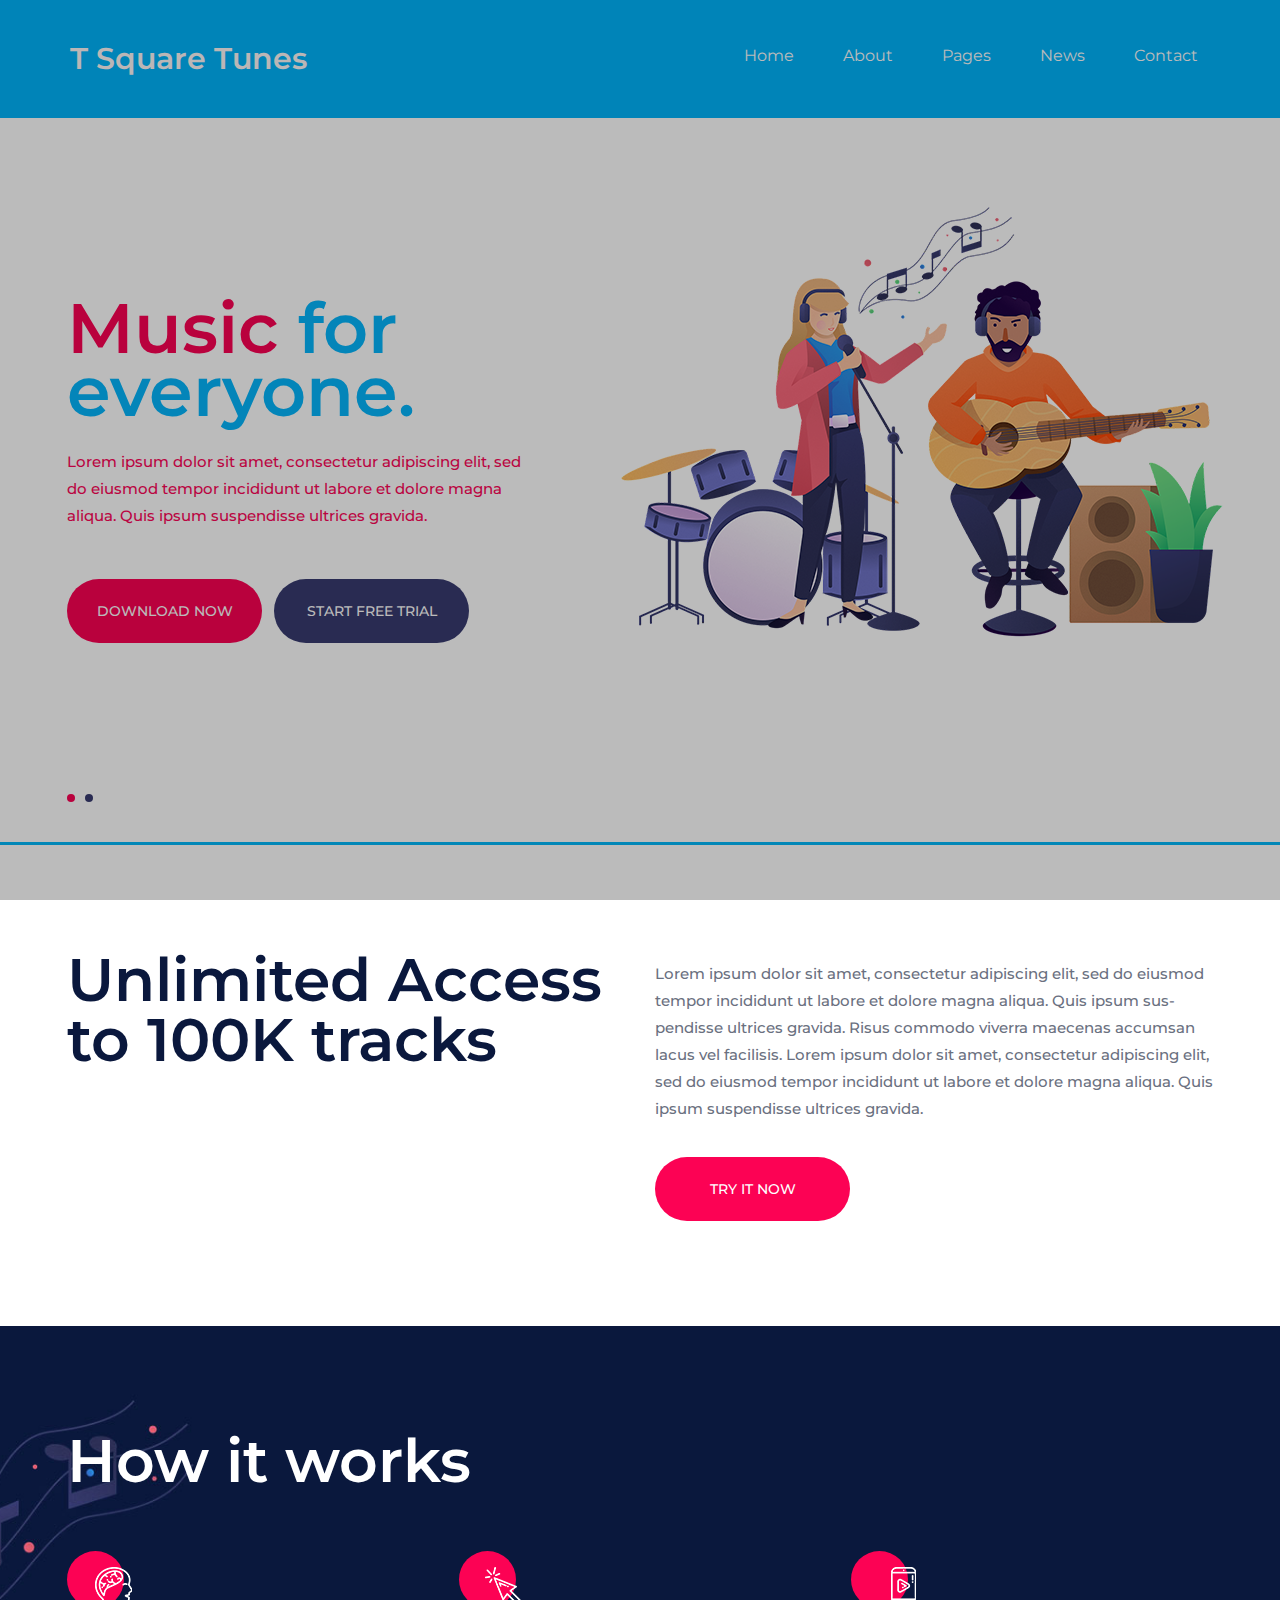
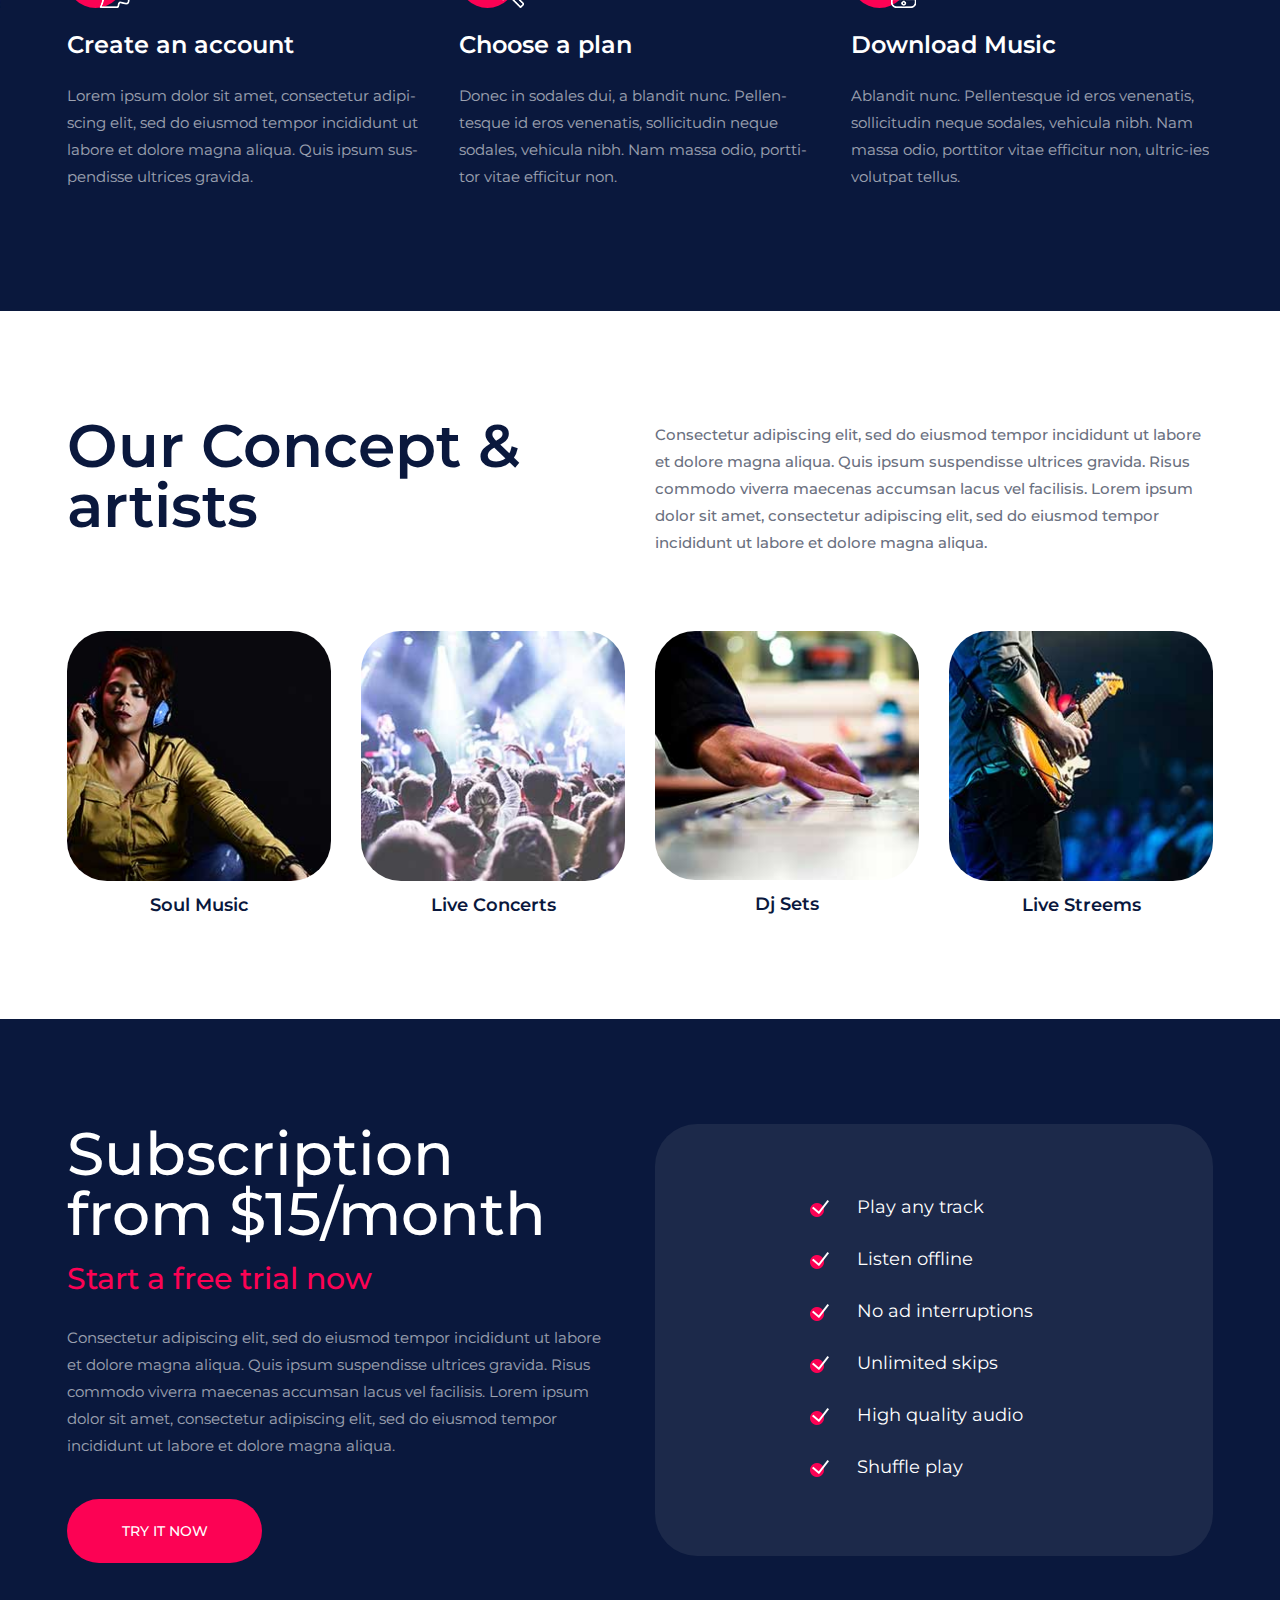
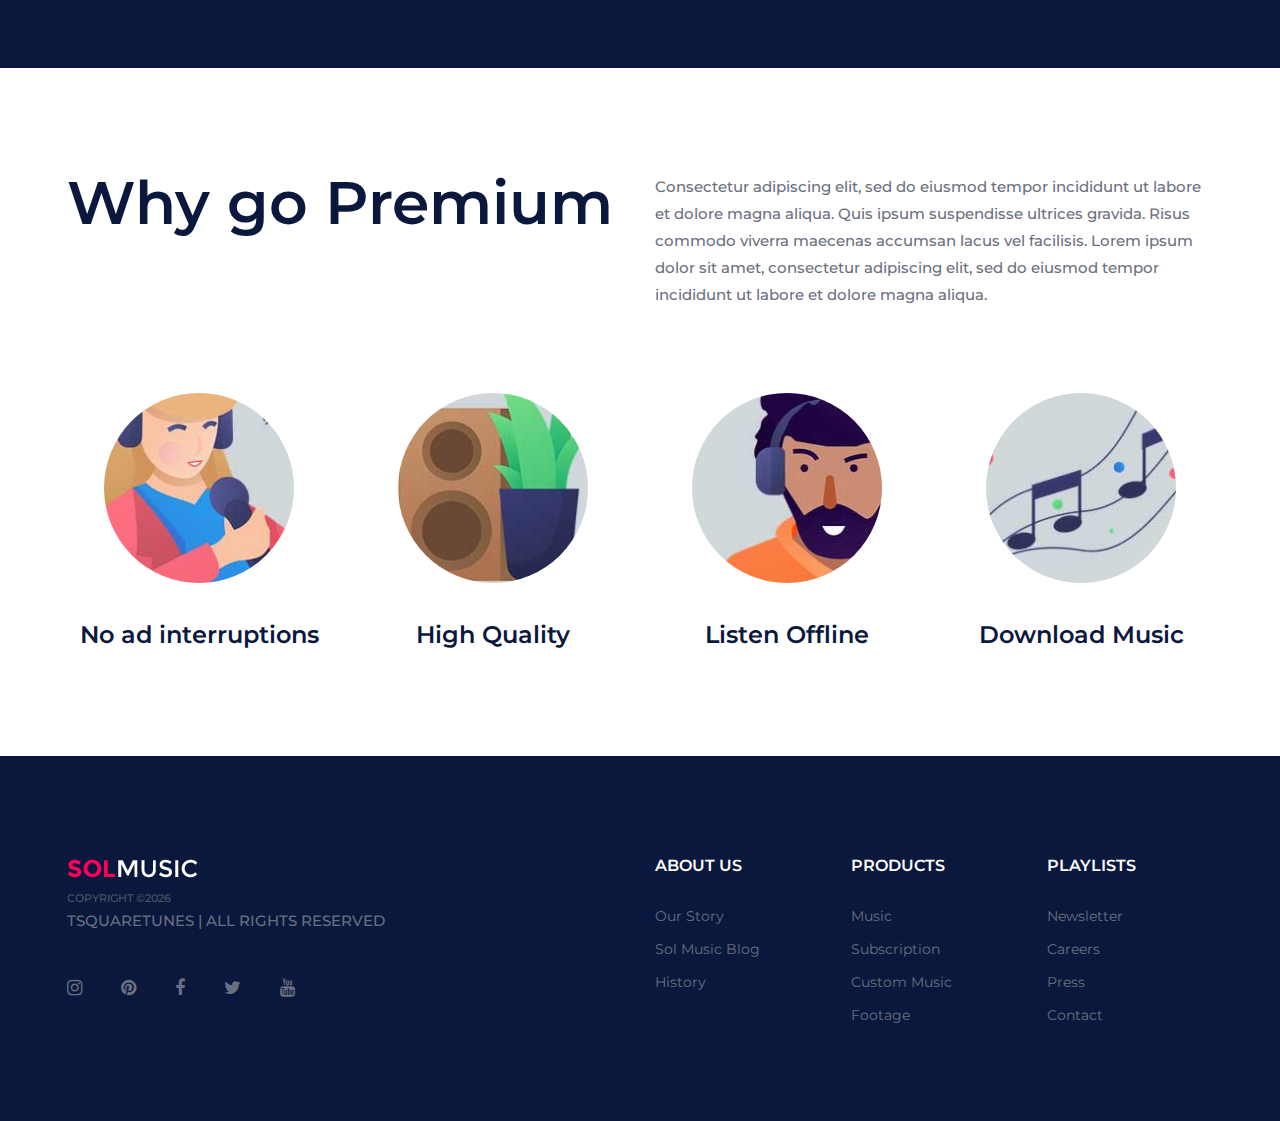
==== index.html @ 7dac916d "first commit" ====
<!DOCTYPE html>
<html lang="zxx">
<head>
	<title>T Square Tunes</title>
	<meta charset="UTF-8">
	<meta name="description" content="SolMusic HTML Template">
	<meta name="keywords" content="music, html">
	<meta name="viewport" content="width=device-width, initial-scale=1.0">
	
	<!-- Favicon -->
	<link href="img/favicon.ico" rel="shortcut icon"/>

	<!-- Google font -->
	<link href="https://fonts.googleapis.com/css?family=Montserrat:300,300i,400,400i,500,500i,600,600i,700,700i&display=swap" rel="stylesheet">
 
	<!-- Stylesheets -->
	<link rel="stylesheet" href="css/bootstrap.min.css"/>
	<link rel="stylesheet" href="css/font-awesome.min.css"/>
	<link rel="stylesheet" href="css/owl.carousel.min.css"/>
	<link rel="stylesheet" href="css/slicknav.min.css"/>

	<!-- Main Stylesheets -->
	<link rel="stylesheet" href="css/style.css"/>


	<!--[if lt IE 9]>
		<script src="https://oss.maxcdn.com/html5shiv/3.7.2/html5shiv.min.js"></script>
		<script src="https://oss.maxcdn.com/respond/1.4.2/respond.min.js"></script>
	<![endif]-->

</head>
<body>
	<!-- Page Preloder -->
	<div id="preloder">
		<div class="loader"></div>
	</div>

	<!-- Header section -->
	<header class="header-section clearfix">
		<a href="index.html" class="site-logo">
			<h3 style="color: rgb(255, 249, 249);">T Square Tunes</h3>
		</a>
		
		<ul class="main-menu">
			<li><a href="index.html">Home</a></li>
			<li><a href="#">About</a></li>
			<li><a href="#">Pages</a>
				<ul class="sub-menu">
					<li><a href="category.html">Category</a></li>
					<li><a href="playlist.html">Playlist</a></li>
					<li><a href="artist.html">Artist</a></li>
					<li><a href="blog.html">Blog</a></li>
					<li><a href="contact.html">Contact</a></li>
				</ul>
			</li>
			<li><a href="blog.html">News</a></li>
			<li><a href="contact.html">Contact</a></li>
		</ul>
	</header>
	<!-- Header section end -->

	<!-- Hero section -->
	<section class="hero-section" style="border-bottom: solid rgb(2, 184, 250);">
		<div class="hero-slider owl-carousel">
			<div class="hs-item">
				<div class="container">
					<div class="row">
						<div class="col-lg-6">
							<div class="hs-text">
								<h2><span>Music</span> for everyone.</h2>
								<p>Lorem ipsum dolor sit amet, consectetur adipiscing elit, sed do eiusmod tempor incididunt ut labore et dolore magna aliqua. Quis ipsum suspendisse ultrices gravida. </p>
								<a href="#" class="site-btn">Download Now</a>
								<a href="#" class="site-btn sb-c2">Start free trial</a>
							</div>
						</div>
						<div class="col-lg-6">
							<div class="hr-img">
								<img src="img/hero-bg.png" alt="">
							</div>
						</div>
					</div>
				</div>
			</div>
			<div class="hs-item">
				<div class="container">
					<div class="row">
						<div class="col-lg-6">
							<div class="hs-text">
								<h2><span>Listen </span> to new music.</h2>
								<p>Lorem ipsum dolor sit amet, consectetur adipiscing elit, sed do eiusmod tempor incididunt ut labore et dolore magna aliqua. Quis ipsum suspendisse ultrices gravida. </p>
								<a href="#" class="site-btn">Download Now</a>
								<a href="#" class="site-btn sb-c2">Start free trial</a>
							</div>
						</div>
						<div class="col-lg-6">
							<div class="hr-img">
								<img src="img/hero-bg.png" alt="">
							</div>
						</div>
					</div>
				</div>
			</div>
		</div>
	</section>
	<!-- Hero section end -->

	<!-- Intro section -->
	<section class="intro-section spad">
		<div class="container">
			<div class="row">
				<div class="col-lg-6">
					<div class="section-title">
						<h2>Unlimited Access to 100K tracks</h2>
					</div>
				</div>
				<div class="col-lg-6">
					<p>Lorem ipsum dolor sit amet, consectetur adipiscing elit, sed do eiusmod tempor incididunt ut labore et dolore magna aliqua. Quis ipsum sus-pendisse ultrices gravida. Risus commodo viverra maecenas accumsan lacus vel facilisis. Lorem ipsum dolor sit amet, consectetur adipiscing elit, sed do eiusmod tempor incididunt ut labore et dolore magna aliqua. Quis ipsum suspendisse ultrices gravida.</p>
					<a href="#" class="site-btn">Try it now</a>
				</div>
			</div>
		</div>
	</section>
	<!-- Intro section end -->

	<!-- How section -->
	<section class="how-section spad set-bg" data-setbg="img/how-to-bg.jpg">
		<div class="container text-white">
			<div class="section-title">
				<h2>How it works</h2>
			</div>
			<div class="row">
				<div class="col-md-4">
					<div class="how-item">
						<div class="hi-icon">
							<img src="img/icons/brain.png" alt="">
						</div>
						<h4>Create an account</h4>
						<p>Lorem ipsum dolor sit amet, consectetur adipi-scing elit, sed do eiusmod tempor incididunt ut labore et dolore magna aliqua. Quis ipsum sus-pendisse ultrices gravida. </p>
					</div>
				</div>
				<div class="col-md-4">
					<div class="how-item">
						<div class="hi-icon">
							<img src="img/icons/pointer.png" alt="">
						</div>
						<h4>Choose a plan</h4>
						<p>Donec in sodales dui, a blandit nunc. Pellen-tesque id eros venenatis, sollicitudin neque sodales, vehicula nibh. Nam massa odio, portti-tor vitae efficitur non. </p>
					</div>
				</div>
				<div class="col-md-4">
					<div class="how-item">
						<div class="hi-icon">
							<img src="img/icons/smartphone.png" alt="">
						</div>
						<h4>Download Music</h4>
						<p>Ablandit nunc. Pellentesque id eros venenatis, sollicitudin neque sodales, vehicula nibh. Nam massa odio, porttitor vitae efficitur non, ultric-ies volutpat tellus. </p>
					</div>
				</div>
			</div>
		</div>
	</section>
	<!-- How section end -->

	<!-- Concept section -->
	<section class="concept-section spad">
		<div class="container">
			<div class="row">
				<div class="col-lg-6">
					<div class="section-title">
						<h2>Our Concept & artists</h2>
					</div>
				</div>
				<div class="col-lg-6">
					<p>Consectetur adipiscing elit, sed do eiusmod tempor incididunt ut labore et dolore magna aliqua. Quis ipsum suspendisse ultrices gravida. Risus commodo viverra maecenas accumsan lacus vel facilisis. Lorem ipsum dolor sit amet, consectetur adipiscing elit, sed do eiusmod tempor incididunt ut labore et dolore magna aliqua.</p>
				</div>
			</div>
			<div class="row">
				<div class="col-lg-3 col-sm-6">
					<div class="concept-item">
						<img src="img/concept/1.jpg" alt="">
						<h5>Soul Music</h5>
					</div>
				</div>
				<div class="col-lg-3 col-sm-6">
					<div class="concept-item">
						<img src="img/concept/2.jpg" alt="">
						<h5>Live Concerts</h5>
					</div>
				</div>
				<div class="col-lg-3 col-sm-6">
					<div class="concept-item">
						<img src="img/concept/3.jpg" alt="">
						<h5>Dj Sets</h5>
					</div>
				</div>
				<div class="col-lg-3 col-sm-6">
					<div class="concept-item">
						<img src="img/concept/4.jpg" alt="">
						<h5>Live Streems</h5>
					</div>
				</div>
			</div>
		</div>
	</section>
	<!-- Concept section end -->

	<!-- Subscription section -->
	<section class="subscription-section spad">
		<div class="container">
			<div class="row">
				<div class="col-lg-6">
					<div class="sub-text">
						<h2>Subscription from $15/month</h2>
						<h3>Start a free trial now</h3>
						<p>Consectetur adipiscing elit, sed do eiusmod tempor incididunt ut labore et dolore magna aliqua. Quis ipsum suspendisse ultrices gravida. Risus commodo viverra maecenas accumsan lacus vel facilisis. Lorem ipsum dolor sit amet, consectetur adipiscing elit, sed do eiusmod tempor incididunt ut labore et dolore magna aliqua.</p>
						<a href="#" class="site-btn">Try it now</a>
					</div>
				</div>
				<div class="col-lg-6">
					<ul class="sub-list">
						<li><img src="img/icons/check-icon.png" alt="">Play any track</li>
						<li><img src="img/icons/check-icon.png" alt="">Listen offline</li>
						<li><img src="img/icons/check-icon.png" alt="">No ad interruptions</li>
						<li><img src="img/icons/check-icon.png" alt="">Unlimited skips</li>
						<li><img src="img/icons/check-icon.png" alt="">High quality audio</li>
						<li><img src="img/icons/check-icon.png" alt="">Shuffle play</li>
					</ul>
				</div>
			</div>
		</div>
	</section>
	<!-- Subscription section end -->

	<!-- Premium section end -->
	<section class="premium-section spad">
		<div class="container">
			<div class="row">
				<div class="col-lg-6">
					<div class="section-title">
						<h2>Why go Premium</h2>
					</div>
				</div>
				<div class="col-lg-6">
					<p>Consectetur adipiscing elit, sed do eiusmod tempor incididunt ut labore et dolore magna aliqua. Quis ipsum suspendisse ultrices gravida. Risus commodo viverra maecenas accumsan lacus vel facilisis. Lorem ipsum dolor sit amet, consectetur adipiscing elit, sed do eiusmod tempor incididunt ut labore et dolore magna aliqua.</p>
				</div>
			</div>
			<div class="row">
				<div class="col-lg-3 col-sm-6">
					<div class="premium-item">
						<img src="img/premium/1.jpg" alt="">
						<h4>No ad interruptions </h4>
						<p></p>
					</div>
				</div>
				<div class="col-lg-3 col-sm-6">
					<div class="premium-item">
						<img src="img/premium/2.jpg" alt="">
						<h4>High Quality</h4>
						<p></p>
					</div>
				</div>
				<div class="col-lg-3 col-sm-6">
					<div class="premium-item">
						<img src="img/premium/3.jpg" alt="">
						<h4>Listen Offline</h4>
						<p> </p>
					</div>
				</div>
				<div class="col-lg-3 col-sm-6">
					<div class="premium-item">
						<img src="img/premium/4.jpg" alt="">
						<h4>Download Music</h4>
						<p></p>
					</div>
				</div>
			</div>
		</div>
	</section>
	<!-- Premium section end -->

	<!-- Footer section -->
	<footer class="footer-section">
		<div class="container">
			<div class="row">
				<div class="col-xl-6 col-lg-7 order-lg-2">
					<div class="row">
						<div class="col-sm-4">
							<div class="footer-widget">
								<h2>About us</h2>
								<ul>
									<li><a href="">Our Story</a></li>
									<li><a href="">Sol Music Blog</a></li>
									<li><a href="">History</a></li>
								</ul>
							</div>
						</div>
						<div class="col-sm-4">
							<div class="footer-widget">
								<h2>Products</h2>
								<ul>
									<li><a href="">Music</a></li>
									<li><a href="">Subscription</a></li>
									<li><a href="">Custom Music</a></li>
									<li><a href="">Footage</a></li>
								</ul>
							</div>
						</div>
						<div class="col-sm-4">
							<div class="footer-widget">
								<h2>Playlists</h2>
								<ul>
									<li><a href="">Newsletter</a></li>
									<li><a href="">Careers</a></li>
									<li><a href="">Press</a></li>
									<li><a href="">Contact</a></li>
								</ul>
							</div>
						</div>
					</div>
				</div>
				<div class="col-xl-6 col-lg-5 order-lg-1">
					<img src="img/logo.png" alt="">
					<div class="copyright"><!-- Link back to Colorlib can't be removed. Template is licensed under CC BY 3.0. -->
Copyright &copy;<script>document.write(new Date().getFullYear());</script><p> tsquaretunes | All Rights Reserved</p> 
<!-- Link back to Colorlib can't be removed. Template is licensed under CC BY 3.0. --></div>
					<div class="social-links">
						<a href=""><i class="fa fa-instagram"></i></a>
						<a href=""><i class="fa fa-pinterest"></i></a>
						<a href=""><i class="fa fa-facebook"></i></a>
						<a href=""><i class="fa fa-twitter"></i></a>
						<a href="https://www.youtube.com/channel/UCPBBHRiHCjHaSVLDUCuwTCg/videos"><i class="fa fa-youtube"></i></a>
					</div>
				</div>
			</div>
		</div>
	</footer>
	<!-- Footer section end -->
	
	<!--====== Javascripts & Jquery ======-->
	<script src="js/jquery-3.2.1.min.js"></script>
	<script src="js/bootstrap.min.js"></script>
	<script src="js/jquery.slicknav.min.js"></script>
	<script src="js/owl.carousel.min.js"></script>
	<script src="js/mixitup.min.js"></script>
	<script src="js/main.js"></script>

	</body>
</html>
---- css/style.css ----
/*=================================
-----------------------------------
  SolMusic HTML Template
  Version: 1.0
 ---------------------------------
 =================================*/



/*----------------------------------------*/
/* Template default CSS
/*----------------------------------------*/

html,
body {
	height: 100%;
	font-family: "Montserrat", sans-serif;
	-webkit-font-smoothing: antialiased;
	font-smoothing: antialiased;
}

h1,
h2,
h3,
h4,
h5,
h6 {
	margin: 0;
	color: #0a183d;
	font-weight: 600;
	line-height: 1;
}

h1 {
	font-size: 70px;
}

h2 {
	font-size: 36px;
}

h3 {
	font-size: 30px;
}

h4 {
	font-size: 24px;
}

h5 {
	font-size: 18px;
}

h6 {
	font-size: 16px;
}

p {
	font-size: 15px;
	color: #6a7080;
	line-height: 1.8;
	font-weight: 500;
}

img {
	max-width: 100%;
}

input:focus,
select:focus,
button:focus,
textarea:focus {
	outline: none;
}

a:hover,
a:focus {
	text-decoration: none;
	outline: none;
}

ul,
ol {
	padding: 0;
	margin: 0;
}

/*---------------------
Helper CSS
 -----------------------*/

.section-title {
	margin-bottom: 60px;
}

.section-title h2 {
	font-size: 60px;
}

.set-bg {
	background-repeat: no-repeat;
	background-size: cover;
	background-position: top center;
}

.spad {
	padding-top: 105px;
	padding-bottom: 105px;
}

.text-white h1,
.text-white h2,
.text-white h3,
.text-white h4,
.text-white h5,
.text-white h6,
.text-white p,
.text-white span,
.text-white li,
.text-white a {
	color: #fff;
}

/*---------------------
Commom elements
 -----------------------*/

/* buttons */

.site-btn {
	display: inline-block;
	border: none;
	font-size: 14px;
	font-weight: 500;
	min-width: 195px;
	padding: 23px 20px;
	border-radius: 50px;
	text-transform: uppercase;
	background: #fc0254;
	color: #fff;
	line-height: normal;
	cursor: pointer;
	text-align: center;
}

.site-btn:hover {
	color: #fff;
}

.site-btn.sb-c2 {
	background: #383b70;
}

/* Preloder */

#preloder {
	position: fixed;
	width: 100%;
	height: 100%;
	top: 0;
	left: 0;
	z-index: 999999;
	background: #000;
}

.loader {
	width: 40px;
	height: 40px;
	position: absolute;
	top: 50%;
	left: 50%;
	margin-top: -13px;
	margin-left: -13px;
	border-radius: 60px;
	animation: loader 0.8s linear infinite;
	-webkit-animation: loader 0.8s linear infinite;
}

@keyframes loader {
	0% {
		-webkit-transform: rotate(0deg);
		transform: rotate(0deg);
		border: 4px solid #f44336;
		border-left-color: transparent;
	}
	50% {
		-webkit-transform: rotate(180deg);
		transform: rotate(180deg);
		border: 4px solid #673ab7;
		border-left-color: transparent;
	}
	100% {
		-webkit-transform: rotate(360deg);
		transform: rotate(360deg);
		border: 4px solid #f44336;
		border-left-color: transparent;
	}
}

@-webkit-keyframes loader {
	0% {
		-webkit-transform: rotate(0deg);
		border: 4px solid #f44336;
		border-left-color: transparent;
	}
	50% {
		-webkit-transform: rotate(180deg);
		border: 4px solid #673ab7;
		border-left-color: transparent;
	}
	100% {
		-webkit-transform: rotate(360deg);
		border: 4px solid #f44336;
		border-left-color: transparent;
	}
}

/*------------------
Header section
 ---------------------*/

.header-section {
	padding-left: 55px;
	padding-right: 72px;
	background: #01b4fb;
}

.site-logo {
	display: inline-block;
	padding: 0;
	padding: 44px 15px;
}

.header-right {
	float: right;
	padding: 44px 0;
	margin-left: 130px;
}

.header-right .hr-btn {
	display: inline-block;
	color: #979aa5;
}

.header-right .user-panel {
	display: inline-block;
}

.header-right .user-panel a {
	font-size: 16px;
	color: #ffffff;
	margin: 0 10px;
}

.header-right .user-panel .register {
	color: #fc0254;
	margin-right: 0;
}

.header-right span {
	color: #fff;
	display: inline-block;
	padding-left: 9px;
}

.main-menu {
	list-style: none;
	float: right;
}

.main-menu li {
	display: inline-block;
	position: relative;
}

.main-menu li a {
	display: block;
	font-size: 16px;
	color: #ffffff;
	padding: 44px 10px;
	margin-left: 60px;
}

.main-menu li a:hover {
	color: #fc0254;
}

.main-menu li:first-child a {
	margin-left: 0;
}

.main-menu li:hover .sub-menu {
	visibility: visible;
	opacity: 1;
	margin-top: 0;
}

.main-menu .sub-menu {
	position: absolute;
	list-style: none;
	width: 220px;
	left: 60px;
	top: 100%;
	padding: 20px 0;
	visibility: hidden;
	opacity: 0;
	margin-top: 50px;
	background: #fff;
	z-index: 99;
	-webkit-transition: all 0.4s;
	transition: all 0.4s;
	-webkit-box-shadow: 2px 7px 20px rgba(0, 0, 0, 0.05);
	box-shadow: 2px 7px 20px rgba(0, 0, 0, 0.05);
}

.main-menu .sub-menu li {
	display: block;
}

.main-menu .sub-menu li a {
	display: block;
	color: #000;
	margin-left: 0;
	padding: 5px 20px;
}

.main-menu .sub-menu li a:hover {
	color: #fc0254;
}

.slicknav_menu {
	display: none;
}

/*------------------
Hero section
 ---------------------*/

.hero-section {
	overflow: hidden;
}

.hs-item {
	height: 724px;
	padding-bottom: 90px;
	display: -webkit-box;
	display: -ms-flexbox;
	display: flex;
	-webkit-box-align: center;
	-ms-flex-align: center;
	align-items: center;
	background: #ffffff;
}

.hs-item h2 {
	color: rgb(5, 182, 252);
	font-size: 70px;
	margin-bottom: 25px;
	line-height: 0.9;
	position: relative;
	top: 50px;
	opacity: 0;
}

.hs-item h2 span {
	color: #fc0254;
}

.hs-item p {
	color: #fe0659;
	opacity: 0.6;
	margin-bottom: 50px;
	position: relative;
	top: 50px;
	opacity: 0;
}

.hs-item .site-btn {
	position: relative;
	top: 50px;
	margin-bottom: 20px;
	opacity: 0;
}

.hs-item .sb-c2 {
	margin-left: 8px;
}

.hs-item .hs-text {
	padding-top: 90px;
	max-width: 475px;
}

.hr-img img {
	min-width: 602px;
	position: relative;
	left: -34px;
	top: 50px;
	opacity: 0;
}

.owl-item.active .hs-item img,
.owl-item.active .hs-item h2,
.owl-item.active .hs-item p,
.owl-item.active .hs-item .site-btn,
.owl-item.active .hs-item .site-btn.sb-c2 {
	top: 0;
	opacity: 1;
}

.owl-item.active .hs-item img {
	-webkit-transition: all 0.5s ease 0.2s;
	transition: all 0.5s ease 0.2s;
}

.owl-item.active .hs-item h2 {
	-webkit-transition: all 0.5s ease 0.4s;
	transition: all 0.5s ease 0.4s;
}

.owl-item.active .hs-item p {
	-webkit-transition: all 0.5s ease 0.6s;
	transition: all 0.5s ease 0.6s;
}

.owl-item.active .hs-item .site-btn {
	-webkit-transition: all 0.5s ease 0.8s;
	transition: all 0.5s ease 0.8s;
}

.owl-item.active .hs-item .site-btn.sb-c2 {
	-webkit-transition: all 0.5s ease 1s;
	transition: all 0.5s ease 1s;
}

.hero-slider .owl-dots {
	position: absolute;
	bottom: 33px;
	left: calc(50% - 588px);
	max-width: 1176px;
	width: 100%;
	padding-left: 15px;
}

.hero-slider .owl-dots .owl-dot {
	width: 8px;
	height: 8px;
	border-radius: 50%;
	background: #383b70;
	margin-right: 10px;
}

.hero-slider .owl-dots .owl-dot.active {
	background: #fc0254;
}

/* ----------------
Intro section
 -------------------*/

.intro-section p {
	margin-bottom: 35px;
	padding-top: 10px;
}

/* ----------------
How section
 -------------------*/

.how-section {
	background-color: #0a183d;
}

.how-item .hi-icon {
	position: relative;
	width: 57px;
	height: 57px;
	border-radius: 50%;
	background: #fc0254;
	margin-bottom: 25px;
}

.how-item .hi-icon img {
	position: absolute;
	right: -8px;
	bottom: 0;
}

.how-item h4 {
	margin-bottom: 25px;
}

.how-item p {
	font-weight: 400;
	opacity: 0.6;
}

/* ----------------
Concept section
 -------------------*/

.concept-section p {
	padding-top: 5px;
}

.concept-item {
	text-align: center;
	padding-top: 35px;
}

.concept-item img {
	border-radius: 40px;
	margin-bottom: 15px;
}

/* --------------------
Subscription section
 -----------------------*/

.subscription-section {
	background: #0a183d;
}

.sub-text {
	padding-right: 15px;
}

.sub-text h2 {
	color: #fff;
	font-size: 60px;
	margin-bottom: 20px;
	font-weight: 500;
}

.sub-text h3 {
	color: #fc0254;
	margin-bottom: 30px;
	font-weight: 500;
}

.sub-text p {
	color: #fff;
	font-weight: 400;
	opacity: 0.6;
	margin-bottom: 40px;
}

.sub-list {
	list-style: none;
	background: #1c294a;
	padding: 70px 15px 50px 155px;
	border-radius: 42px;
}

.sub-list li {
	color: #ffffff;
	font-size: 18px;
	margin-bottom: 25px;
}

.sub-list li img {
	padding-right: 28px;
}

/* ----------------
Premium section 
 -------------------*/

.premium-section p {
	margin-bottom: 50px;
}

.premium-item {
	text-align: center;
	padding-top: 35px;
}

.premium-item img {
	width: 190px;
	height: 190px;
	border-radius: 50%;
	margin-bottom: 40px;
}

.premium-item h4 {
	margin-bottom: 4px;
}

.premium-item p {
	margin-bottom: 0;
}

/* ----------------
Responsive
 -------------------*/

.footer-section {
	background: #0a183d;
	padding: 100px 0 85px;
}

.footer-widget {
	padding-top: 2px;
}

.footer-widget h2 {
	font-size: 16px;
	color: #fff;
	text-transform: uppercase;
	margin-bottom: 30px;
}

.footer-widget ul {
	list-style: none;
}

.footer-widget ul li a {
	display: inline-block;
	color: #6a7080;
	font-size: 14px;
	margin-bottom: 10px;
}

.copyright {
	font-size: 11px;
	text-transform: uppercase;
	font-weight: 500;
	color: #505565;
	padding: 10px 0 25px;
}

.social-links a {
	display: inline-block;
	color: #6a7080;
	font-size: 18px;
	margin-right: 35px;
}

/* ----------------
Other pages
 -------------------*/

/* ----------------
Playlist page
 -------------------*/

.playlist-section {
	padding: 105px 42px;
}

.playlist-section .section-title {
	float: left;
}

.playlist-filter {
	text-align: right;
	padding-top: 20px;
	margin-bottom: 100px;
}

.playlist-filter li {
	display: inline-block;
	font-size: 15px;
	font-weight: 500;
	color: #6a7080;
	padding: 10px 6px 16px;
	margin-right: 55px;
	margin-bottom: 10px;
	border-bottom: 2px solid transparent;
	cursor: pointer;
}

.playlist-filter li.mixitup-control-active {
	border-bottom: 2px solid #fc0254;
}

.playlist-item {
	text-align: center;
	padding: 0 11px;
	margin-bottom: 30px;
}

.playlist-item img {
	min-width: 100%;
	border-radius: 40px;
	margin-bottom: 30px;
}

.search-form {
	position: relative;
	width: 100%;
	margin-bottom: 25px;
}

.search-form input {
	width: 100%;
	height: 60px;
	padding-left: 41px;
	padding-right: 175px;
	border: none;
	border-radius: 80px;
	font-size: 15px;
	background: #d0d7db;
}

.search-form button {
	position: absolute;
	height: 60px;
	min-width: 167px;
	right: 0;
	top: 0;
	border: none;
	border-radius: 80px;
	color: #fff;
	font-size: 15px;
	background: #fc0254;
}

/* ----------------
Blog page
 -------------------*/

.blog-item {
	margin-bottom: 90px;
}

.blog-item img {
	margin-bottom: 36px;
}

.blog-item .blog-date {
	font-size: 12px;
	font-weight: 600;
	color: #fc0254;
	margin-bottom: 24px;
}

.blog-item h3 {
	margin-bottom: 5px;
}

.blog-item .blog-meta {
	font-size: 12px;
	color: #e9e9e9;
	font-weight: 500;
	margin-bottom: 20px;
}

.blog-item .blog-meta a {
	color: #c3c4c9;
}

.blog-item p {
	font-size: 14px;
	margin-bottom: 0;
	line-height: 1.8;
}

.site-pagination a {
	color: #6a7080;
	font-size: 14px;
	display: inline-block;
	margin-right: 5px;
	font-weight: 500;
}

.site-pagination a:hover,
.site-pagination a.active {
	color: #3c455f;
}

/* ----------------
Contact page
 -------------------*/

.map {
	height: 100%;
	background: #ddd;
}

.map iframe {
	position: absolute;
	width: 100%;
	height: 100%;
	left: 0;
	top: 0;
}

.contact-warp {
	padding: 100px 53px 104px 78px;
}

.contact-warp p {
	padding-top: 40px;
	margin-bottom: 50px;
}

.contact-warp ul {
	margin-bottom: 90px;
	list-style: none;
}

.contact-warp ul li {
	font-size: 14px;
	color: #0a183d;
	font-size: 14px;
	margin-bottom: 15px;
	font-weight: 500;
}

.contact-from input,
.contact-from textarea {
	width: 100%;
	height: 57px;
	padding: 0 38px;
	border: none;
	border-radius: 20px;
	font-size: 14px;
	font-weight: 500;
	margin-bottom: 14px;
	color: #6a7080;
	background: #f5f6fa;
}

.contact-from textarea {
	resize: none;
	padding: 24px 38px 10px;
	height: 177px;
	margin-bottom: 57px;
}

/* ----------------
Category page
 -------------------*/

.category-section {
	padding: 105px 36px;
}

.category-section .section-title {
	float: left;
}

.category-links {
	text-align: right;
	padding-top: 20px;
	margin-bottom: 80px;
}

.category-links a {
	display: inline-block;
	font-size: 15px;
	font-weight: 500;
	color: #6a7080;
	padding: 10px 6px 16px;
	margin-right: 55px;
	margin-bottom: 10px;
	border-bottom: 2px solid transparent;
	cursor: pointer;
}

.category-links a.active {
	border-bottom: 2px solid #fc0254;
}

.category-item {
	position: relative;
	margin: 0 17px;
}

.category-item img {
	min-width: 100%;
	border-radius: 40px;
}

.category-item .ci-text {
	position: absolute;
	bottom: 35px;
	left: 50px;
}

.category-item .ci-text h4 {
	color: #fff;
	margin-bottom: 3px;
}

.category-item .ci-text p {
	color: #fff;
	margin-bottom: 0;
	font-size: 12px;
}

.category-item .ci-link {
	position: absolute;
	display: -webkit-box;
	display: -ms-flexbox;
	display: flex;
	-webkit-box-align: center;
	-ms-flex-align: center;
	align-items: center;
	-webkit-box-pack: center;
	-ms-flex-pack: center;
	justify-content: center;
	width: 71px;
	height: 71px;
	right: 29px;
	bottom: 21px;
	color: #fc0254;
	font-size: 16px;
	text-align: center;
	border-radius: 50%;
	background: #fff;
}

.songs-section {
	padding-bottom: 80px;
}

.song-item {
	margin-bottom: 33px;
}

.song-info-box img {
	float: left;
	width: 85px;
	height: 85px;
	border-radius: 19px;
	margin-right: 18px;
}

.song-info-box .song-info {
	overflow: hidden;
	padding-top: 20px;
}

.song-info-box .song-info h4 {
	font-size: 20px;
	margin-bottom: 4px;
}

.song-info-box .song-info p {
	font-size: 14px;
	margin-bottom: 0;
}

.songs-links {
	text-align: right;
	padding-top: 26px;
}

.songs-links a {
	display: inline-block;
	margin-left: 15px;
	padding-top: 5px;
}

.single_player_container {
	margin-top: 30px;
	padding-left: 10px;
}

.single_player_container .jp-interface {
	display: -webkit-box;
	display: -ms-flexbox;
	display: flex;
}

.player_bars {
	width: calc(100% - 145px);
	position: relative;
	padding-top: 8px;
}

.player_controls_box {
	width: 145px;
}

.player_controls>button:not(:last-of-type) {
	margin-right: 4px;
}

.player_button {
	position: relative;
	width: 28px;
	height: 28px;
	background: #d0d7db;
	border: none;
	border-radius: 50%;
	outline: none !important;
	cursor: pointer;
	-webkit-box-flex: 0;
	-ms-flex: 0 0 auto;
	flex: 0 0 auto;
}

.player_button::after {
	display: block;
	position: absolute;
}

.jp-play {
	background: #fc0254;
}

.jp-play:after {
	left: 9px;
	top: 3px;
	width: 11px;
	height: 13px;
	content: url(../img/icons/play.png);
}

.jp-state-playing .jp-play::after,
.playing .jp-play::after {
	top: 4px !important;
	left: 7px !important;
	content: url(../img/icons/pause.png);
}

.jp-prev:after {
	top: 1px !important;
	left: 6px !important;
	content: url(../img/icons/back.png);
}

.jp-next:after {
	top: 1px !important;
	right: 7px !important;
	content: url(../img/icons/next.png);
}

.jp-stop::after {
	top: 10px;
	left: 10px;
	width: 8px;
	height: 8px;
	background: #475069;
	content: "";
}

.jp-progress {
	width: 100%;
	cursor: pointer;
}

.jp-seek-bar {
	height: 100%;
	padding-top: 5px;
	padding-bottom: 5px;
	background: transparent;
	margin-bottom: -5px;
}

.jp-seek-bar>div {
	height: 2px;
	background: #d0d7db;
}

.jp-play-bar {
	position: relative;
	height: 100%;
	background: #272727;
	overflow: visible !important;
}

.jp-current-time {
	position: absolute;
	font-size: 14px;
	color: #0a183d;
	right: -40px;
	top: 100%;
	padding-top: 15px;
	background: #fff;
	z-index: 1;
	-webkit-transition: all 0.3s;
	transition: all 0.3s;
}

.middle .jp-current-time {
	right: -5px;
	padding: 15px 5px 0;
}

.jp-duration {
	position: absolute;
	font-size: 14px;
	color: #b8b8b8;
	right: 0;
	bottom: -16px;
}

/* ----------------
Artest Page
 -------------------*/

.player-section {
	padding: 57px 53px;
}

.player-box {
	padding: 77px 121px 100px 81px;
	border-radius: 24px;
	background: #fff;
}

.player-box {
	display: -webkit-box;
	display: -ms-flexbox;
	display: flex;
}

.wave-player-warp {
	padding-top: 40px;
	position: relative;
	width: calc(100% - 382px);
}

.tarck-thumb-warp {
	width: 382px;
}

.tarck-thumb {
	max-width: 333px;
	position: relative;
}

.tarck-thumb img {
	border-radius: 22px;
}

.tarck-thumb .wp-play {
	position: absolute;
	width: 70px;
	height: 70px;
	left: calc(50% - 35px);
	top: calc(50% - 35px);
	border: none;
	border-radius: 50%;
	color: #fc0254;
	background: #fff;
}

.tarck-thumb .wp-play:after {
	position: absolute;
	content: "";
	left: calc(50% - 6px);
	top: calc(50% - 8px);
	font: normal normal normal 18px/1 FontAwesome;
}

.playing .tarck-thumb .wp-play:after {
	position: absolute;
	content: "";
	left: calc(50% - 8px);
	font: normal normal normal 18px/1 FontAwesome;
}

.wave-player-info h2 {
	font-size: 48px;
	font-weight: 600;
}

.wave-player-info p {
	font-size: 14px;
}

.wavePlayer_controls {
	padding-top: 20px;
}

#wavePlayer {
	position: relative;
}

#currentTime {
	position: absolute;
	right: 0;
	bottom: 0;
	font-size: 14px;
	color: #0a183d;
	font-weight: 500;
	background: #fff;
	padding-right: 2px;
}

#clipTime {
	position: absolute;
	right: 10px;
	top: 59px;
	font-size: 14px;
	color: #b8b8b8;
	font-weight: 500;
}

.songs-details-section {
	padding: 100px 38px 50px;
	background: #f9fcfd;
}

.song-details-box {
	margin-bottom: 30px;
	overflow: hidden;
}

.song-details-box h3 {
	margin-bottom: 50px;
}

.song-details-box ul {
	list-style: none;
	max-width: 310px;
}

.song-details-box ul li {
	margin-bottom: 15px;
	font-size: 14px;
	line-height: 2;
}

.song-details-box ul strong {
	float: left;
	margin-right: 6px;
	font-weight: 600;
	color: #0a183d;
}

.song-details-box ul span {
	display: block;
	overflow: hidden;
	color: #6a7080;
}

.song-details-box .single_player_container {
	margin-top: 0;
	padding-left: 0;
}

.artist-details img {
	float: left;
	width: 163px;
	height: 163px;
	margin-right: 30px;
	border-radius: 50%;
}

.artist-details h5 {
	margin-bottom: 5px;
	padding-top: 10px;
}

.artist-details span {
	display: block;
	font-size: 12px;
	color: #c3c4c9;
	margin-bottom: 15px;
}

.artist-details .ad-text {
	overflow: hidden;
}

.song-details-box .song-info-box img {
	width: 60px;
	height: 60px;
	border-radius: 20px;
	margin-right: 13px;
}

.song-details-box .song-info-box .song-info {
	padding-top: 10px;
}

.song-details-box .song-info-box .song-info h4 {
	font-size: 14px;
}

.song-details-box .song-info-box .song-info p {
	font-size: 10px;
}

.song-details-box .song-item {
	margin-bottom: 22px;
}

.song-details-box .player_controls_box {
	width: 102px;
}

.song-details-box .player_button {
	-webkit-transform: scale(0.7);
	transform: scale(0.7);
	-webkit-transform-origin: center;
	transform-origin: center;
	margin: 0 -5px;
}

.song-details-box .player_bars {
	width: calc(100% - 102px);
}

.song-details-box .single_player {
	padding: 14px 15px 0 0px;
}

.song-details-box .jp-current-time {
	font-size: 10px;
	right: -29px;
	padding-top: 9px;
}

.song-details-box .middle .jp-current-time {
	right: -5px;
	padding: 9px 5px 0;
}

.song-details-box .jp-duration {
	font-size: 10px;
	bottom: -6px;
}

.similar-songs-section {
	padding: 100px 33px;
}

.similar-songs-section h3 {
	margin-bottom: 70px;
	padding-left: 6px;
}

.similar-song {
	padding: 0 6px;
	margin-bottom: 35px;
}

.similar-song .ss-thumb {
	border-radius: 41px;
	margin-bottom: 22px;
	min-width: 100%;
}

.similar-song h4 {
	font-size: 20px;
	margin-bottom: 5px;
}

.similar-song p {
	font-size: 14px;
}

.similar-song .player_bars {
	width: 100%;
}

.similar-song .jp-current-time {
	padding-top: 10px;
}

.similar-song .jp-duration {
	bottom: -25px;
}

.ss-controls {
	padding: 15px 0 10px;
}

.ss-controls .songs-links {
	padding-top: 0;
	float: right;
}

/* ----------------
Responsive
 -------------------*/

@media (min-width: 1200px) {
	.container {
		max-width: 1176px;
	}
}

/* Medium screen : 992px. */

@media only screen and (min-width: 1200px) and (max-width: 1360px) {
	.header-right {
		margin-left: 50px;
	}
	.main-menu li a {
		margin-left: 25px;
	}
	.main-menu .sub-menu {
		left: 25px;
	}
}

/* Medium screen : 992px. */

@media only screen and (min-width: 992px) and (max-width: 1199px) {
	.header-section {
		padding-left: 15px;
		padding-right: 20px;
	}
	.header-right {
		margin-left: 20px;
	}
	.main-menu li a {
		margin-left: 15px;
	}
	.main-menu .sub-menu {
		left: 15px;
	}
	.hr-img img {
		min-width: 500px;
		position: relative;
	}
	.sub-list {
		padding: 70px 15px 50px 90px;
	}
	.category-section .section-title,
	.playlist-section .section-title {
		float: none;
	}
	.category-links,
	.playlist-filter {
		text-align: left;
	}
	.playlist-item {
		padding: 0;
	}
	.player-box {
		padding: 70px 80px 80px;
	}
	.similar-song {
		margin-bottom: 70px;
	}
	.artist-details img {
		float: none;
		margin-bottom: 30px;
	}
	.contact-warp {
		padding: 100px 15px 60px 40px;
	}
	.category-item {
		margin: 0;
	}
	.category-section {
		padding: 100px 0;
	}
}

/* Tablet :768px. */

@media only screen and (min-width: 768px) and (max-width: 991px) {
	.hr-img {
		display: none;
	}
	.slicknav_menu {
		display: block;
		background: transparent;
		margin-top: -60px;
	}
	.slicknav_nav {
		background: #1c294a;
		margin-bottom: 35px;
	}
	.slicknav_nav ul {
		margin: 0 0 0 0;
	}
	.slicknav_nav .slicknav_row,
	.slicknav_nav a {
		padding: 12px 25px;
		margin: 0;
	}
	.slicknav_nav a:hover {
		border-radius: 0;
		color: #fc0254;
		background: transparent;
	}
	.slicknav_btn {
		position: relative;
		top: -24px;
		background: #1c294a;
	}
	.main-menu {
		display: none;
	}
	.header-right {
		display: none;
	}
	.header-right-warp .header-right {
		display: block;
		float: none;
		padding: 0 0 24px;
		margin-left: 0;
	}
	.header-right-warp .header-right span {
		display: none;
	}
	.header-right-warp .header-right .user-panel {
		display: block;
		padding-left: 26px;
	}
	.header-right-warp .header-right .user-panel a {
		display: inline-block;
		padding: 0;
		margin: 0;
	}
	.header-right-warp .header-right .user-panel a:hover {
		background: transparent;
	}
	.header-right-warp .header-right .user-panel .login {
		padding-right: 10px;
	}
	.sub-text {
		margin-bottom: 50px;
	}
	.footer-widget {
		margin-bottom: 40px;
	}
	.category-section .section-title,
	.playlist-section .section-title {
		float: none;
	}
	.category-links,
	.playlist-filter {
		text-align: left;
	}
	.playlist-item {
		padding: 0;
	}
	.player-box {
		display: block;
		padding: 77px 90px 100px;
	}
	.wave-player-warp {
		width: 100%;
	}
	.wave-player-warp .songs-links {
		text-align: center;
		padding-top: 0;
		margin-bottom: 40px;
	}
	.tarck-thumb-warp {
		width: 100%;
	}
	.tarck-thumb-warp .tarck-thumb {
		margin: 0 auto;
	}
	.wave-player-info,
	.wavePlayer_controls {
		text-align: center;
	}
	.similar-song {
		margin-bottom: 60px;
	}
	.playlist-section,
	.category-section {
		padding: 100px 0;
	}
	.playlist-section .container,
	.category-section .container {
		max-width: 100%;
	}
	.category-item {
		margin: 0;
	}
	.category-item .ci-link {
		top: 26px;
		bottom: auto;
	}
	.category-item .ci-text {
		position: absolute;
		bottom: 10px;
		left: 20px;
	}
	.map {
		height: 450px;
	}
	.song-details-box ul {
		max-width: 100%;
	}
	.search-form {
		margin-top: 40px;
	}
}

/* Large Mobile :480px. */

@media only screen and (max-width: 767px) {
	.hr-img {
		display: none;
	}
	.slicknav_menu {
		display: block;
		background: transparent;
		margin-top: -60px;
	}
	.slicknav_nav {
		background: #1c294a;
		margin-bottom: 35px;
	}
	.slicknav_nav ul {
		margin: 0 0 0 0;
	}
	.slicknav_nav .slicknav_row,
	.slicknav_nav a {
		padding: 12px 25px;
		margin: 0;
	}
	.slicknav_nav a:hover {
		border-radius: 0;
		color: #fc0254;
		background: transparent;
	}
	.slicknav_btn {
		position: relative;
		top: -24px;
		background: #1c294a;
	}
	.main-menu {
		display: none;
	}
	.header-right {
		display: none;
	}
	.header-right-warp .header-right {
		display: block;
		float: none;
		padding: 0 0 24px;
		margin-left: 0;
	}
	.header-right-warp .header-right span {
		display: none;
	}
	.header-right-warp .header-right .user-panel {
		display: block;
		padding-left: 26px;
	}
	.header-right-warp .header-right .user-panel a {
		display: inline-block;
		padding: 0;
		margin: 0;
	}
	.header-right-warp .header-right .user-panel a:hover {
		background: transparent;
	}
	.header-right-warp .header-right .user-panel .login {
		padding-right: 10px;
	}
	.sub-list {
		padding: 60px 15px 50px 30px;
	}
	.sub-text {
		margin-bottom: 50px;
	}
	.footer-widget {
		margin-bottom: 40px;
	}
	.category-section .section-title,
	.playlist-section .section-title {
		float: none;
	}
	.category-links,
	.playlist-filter {
		text-align: left;
	}
	.playlist-filter li,
	.category-links a {
		margin-right: 15px;
	}
	.playlist-item {
		padding: 0;
	}
	.playlist-section {
		padding: 100px 0;
	}
	.artist-details img {
		float: none;
		margin-bottom: 30px;
	}
	.player-box {
		display: block;
	}
	.wave-player-warp {
		width: 100%;
	}
	.wave-player-warp .songs-links {
		text-align: center;
		padding-top: 0;
		margin-bottom: 40px;
	}
	.tarck-thumb-warp {
		width: 100%;
	}
	.tarck-thumb-warp .tarck-thumb {
		margin: 0 auto;
	}
	.wave-player-info,
	.wavePlayer_controls {
		text-align: center;
	}
	.player-box {
		padding: 75px 40px 80px;
	}
	.similar-song {
		margin-bottom: 60px;
	}
	.songs-details-section {
		padding: 100px 0px 50px;
	}
	.similar-songs-section,
	.playlist-section {
		padding: 100px 0;
	}
	.similar-songs-section .container,
	.playlist-section .container {
		max-width: 100%;
	}
	.category-section {
		padding: 105px 0;
	}
	.category-section .container {
		max-width: 100%;
	}
	.header-section {
		padding: 0 15px;
	}
	.category-item {
		margin: 0 0 30px;
	}
	.map {
		height: 450px;
	}
	.contact-warp {
		padding: 100px 40px;
	}
	.songs-links {
		text-align: left;
		padding-top: 40px;
	}
	.song-details-box ul {
		max-width: 100%;
	}
	.search-form {
		margin-top: 40px;
	}
}

/* Small Mobile :320px. */

@media only screen and (max-width: 479px) {
	.section-title h2,
	.hs-item h2,
	.sub-text h2 {
		font-size: 36px;
	}
	.wave-player-info h2 {
		font-size: 24px;
	}
	.header-section {
		padding: 0;
	}
	.player-box {
		padding: 40px;
	}
	.contact-warp {
		padding: 100px 15px;
	}
	.category-item .ci-link {
		top: 26px;
		bottom: auto;
	}
	.category-item .ci-text {
		position: absolute;
		bottom: 10px;
		left: 20px;
	}
	.single_player_container .jp-interface {
		display: block;
	}
	.song-details-box .player_controls_box,
	.player_controls_box {
		width: 100%;
	}
	.song-details-box .player_bars,
	.player_bars {
		width: 100%;
	}
	.song-details-box .jp-duration {
		bottom: -19px;
	}
	.jp-duration {
		bottom: -31px;
	}
	.song-details-box .song-item {
		margin-bottom: 40px;
	}
	.player-section,
	.player-box {
		padding: 15px;
	}
	.social-links a {
		margin-right: 20px;
	}
	.search-form {
		text-align: center;
	}
	.search-form input {
		padding-right: 41px;
	}
	.search-form button {
		position: relative;
		margin-top: 20px;
	}
}
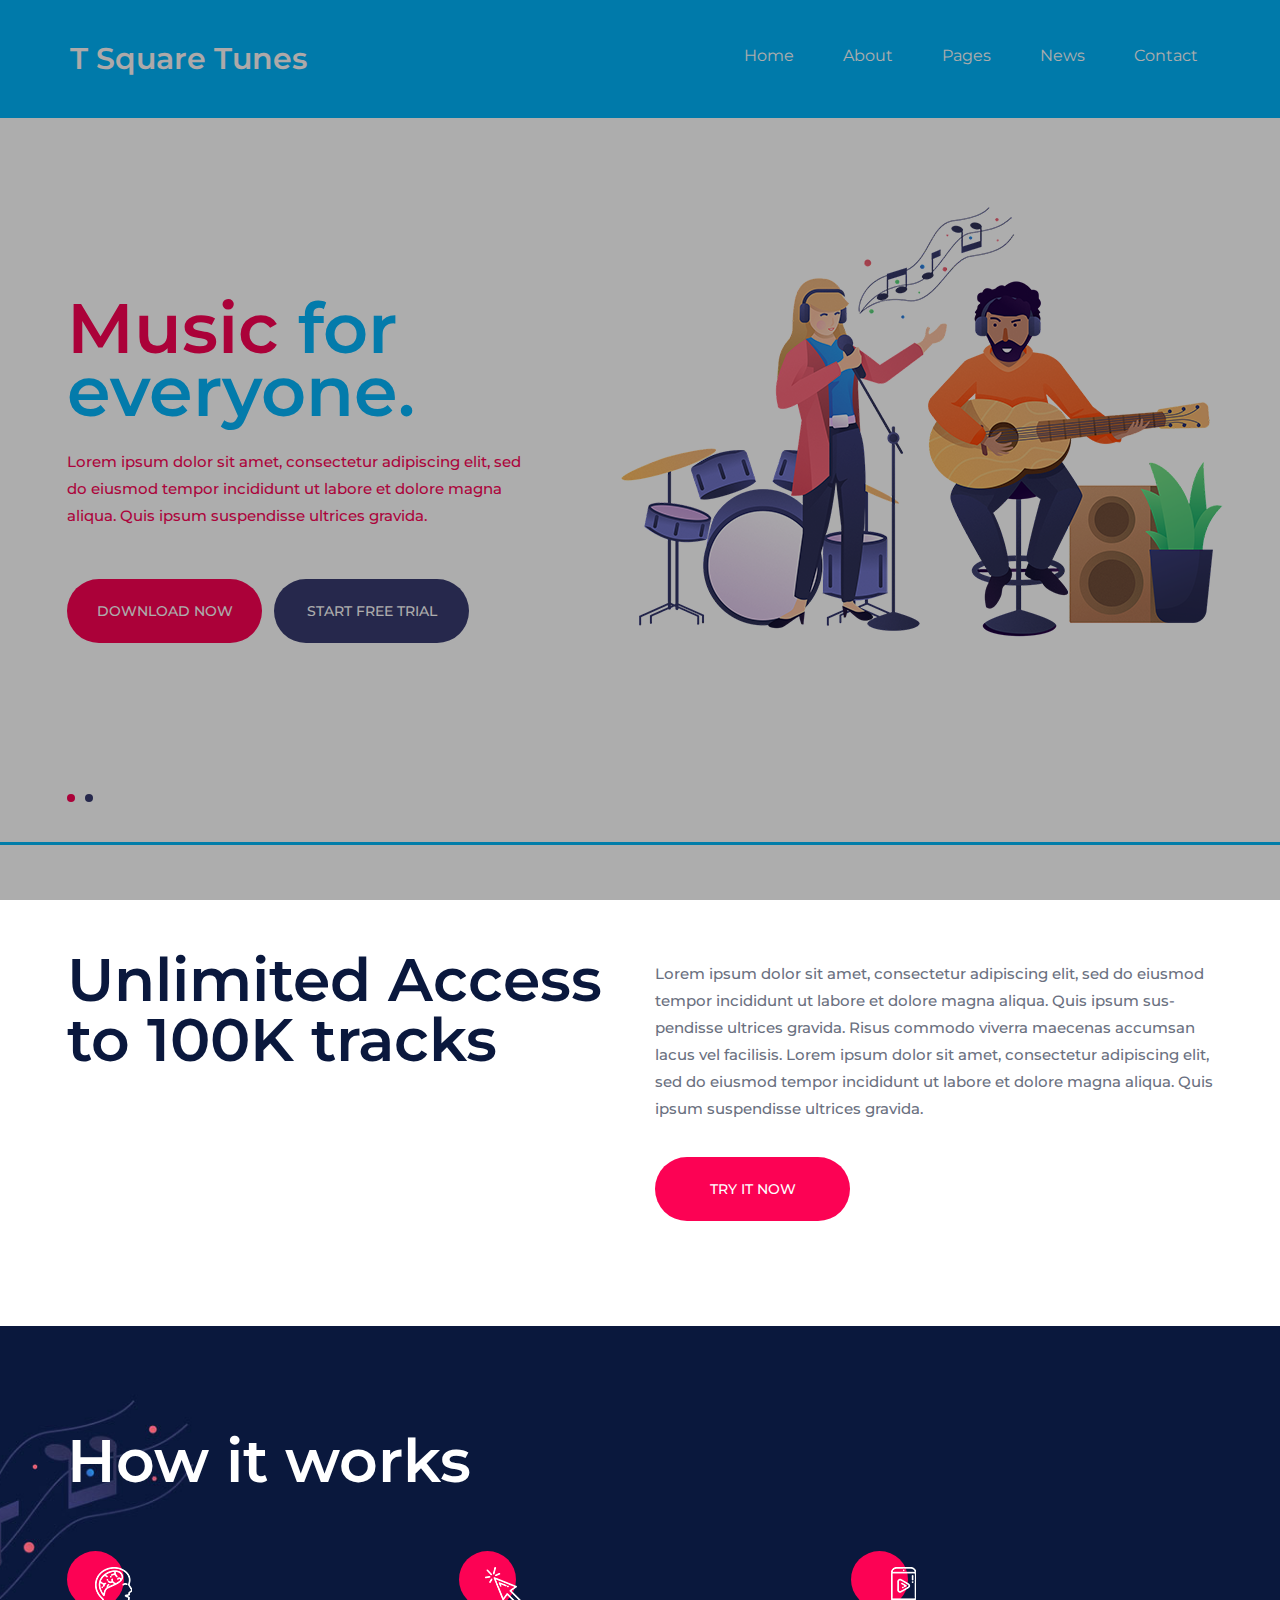
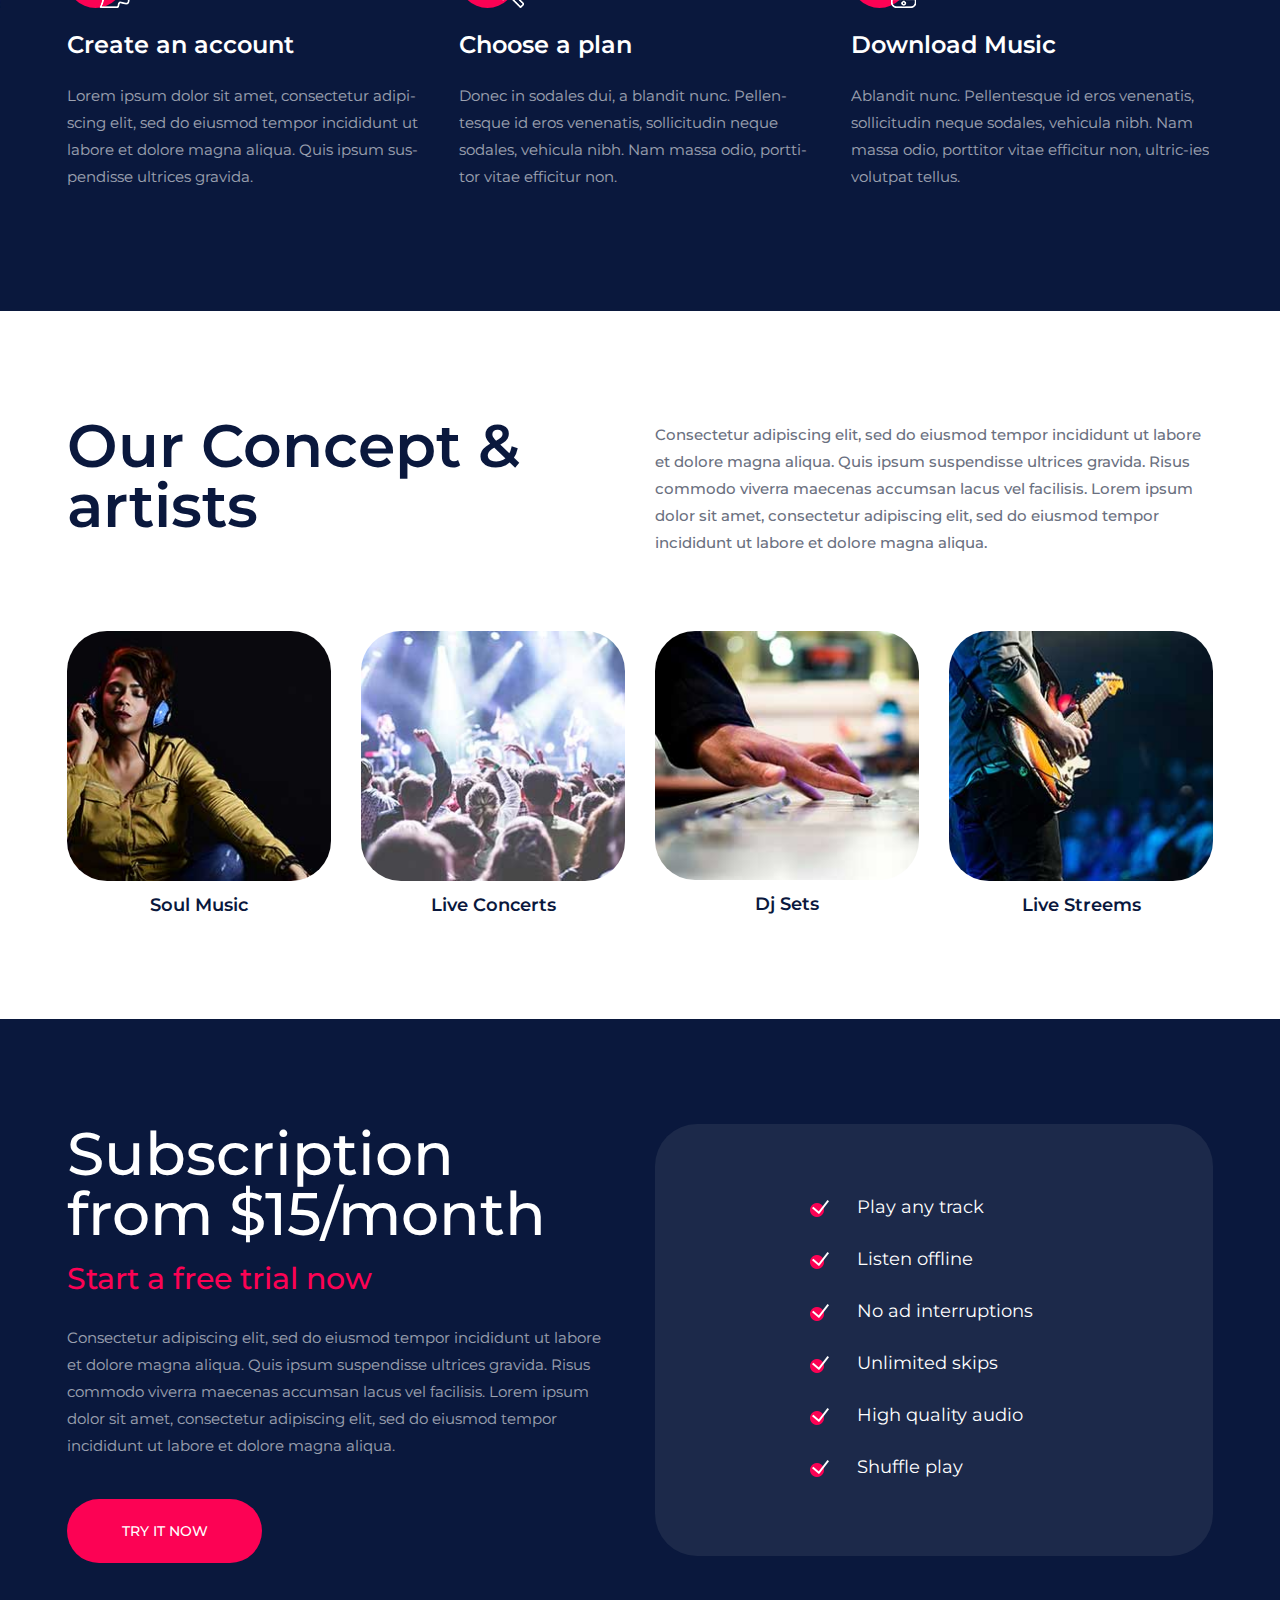
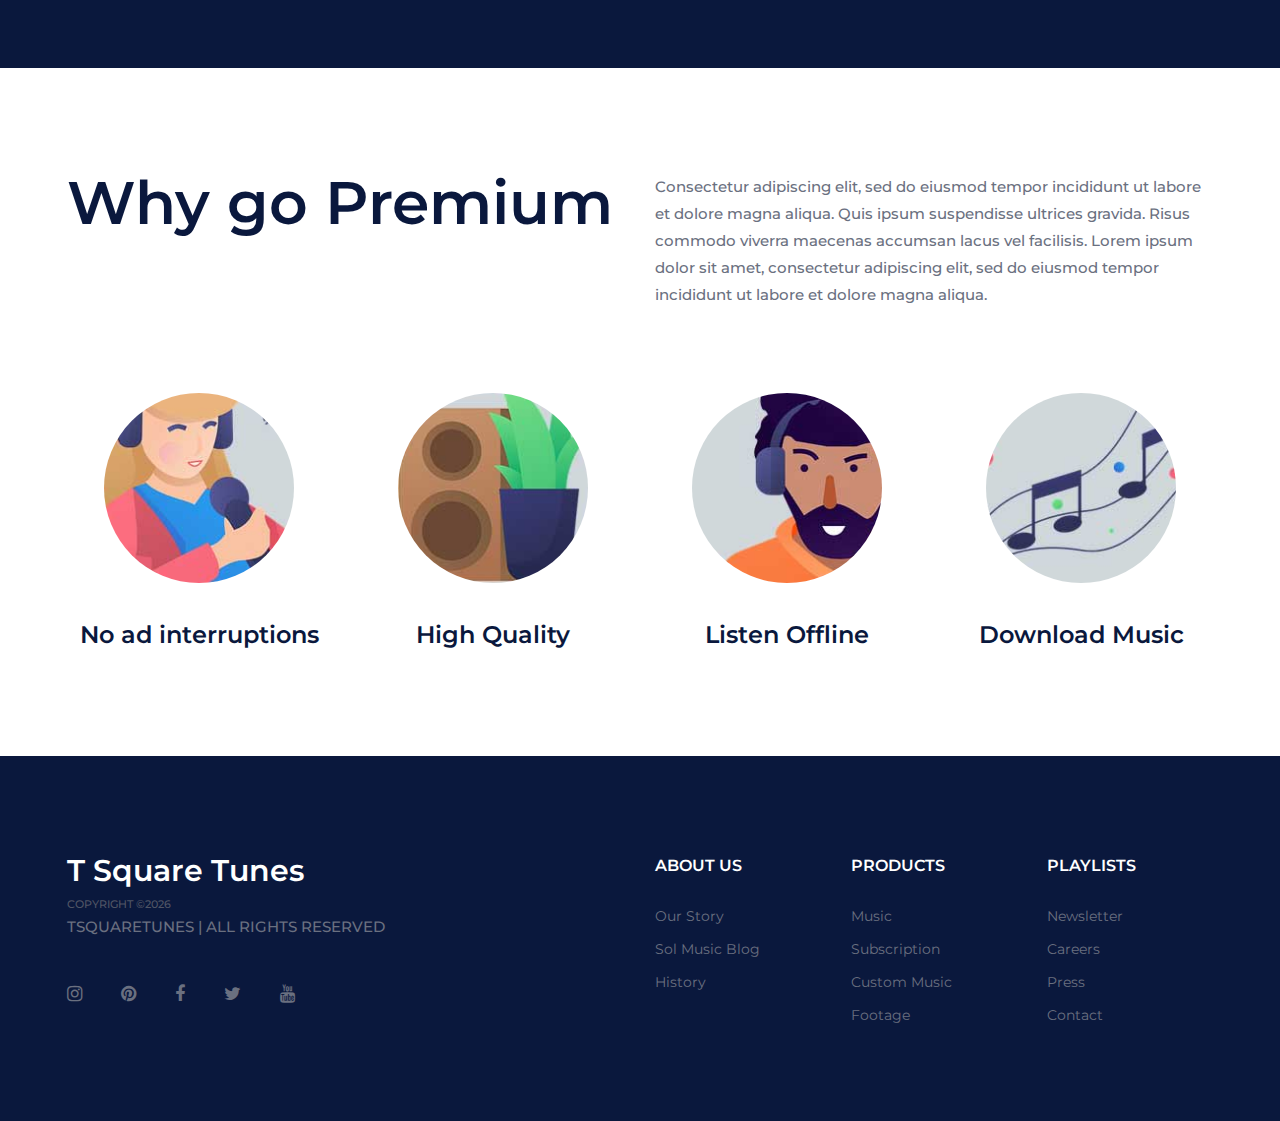
==== commit c77f7e45: "Merge branch 'master' of https://github.com/umaniapps/atsquaretunes.1.0" ====
--- a/index.html
+++ b/index.html
@@ -319,7 +319,7 @@
 					</div>
 				</div>
 				<div class="col-xl-6 col-lg-5 order-lg-1">
-					<img src="img/logo.png" alt="">
+					<h3 style="color: white;">T Square Tunes</h3>
 					<div class="copyright"><!-- Link back to Colorlib can't be removed. Template is licensed under CC BY 3.0. -->
 Copyright &copy;<script>document.write(new Date().getFullYear());</script><p> tsquaretunes | All Rights Reserved</p> 
 <!-- Link back to Colorlib can't be removed. Template is licensed under CC BY 3.0. --></div>
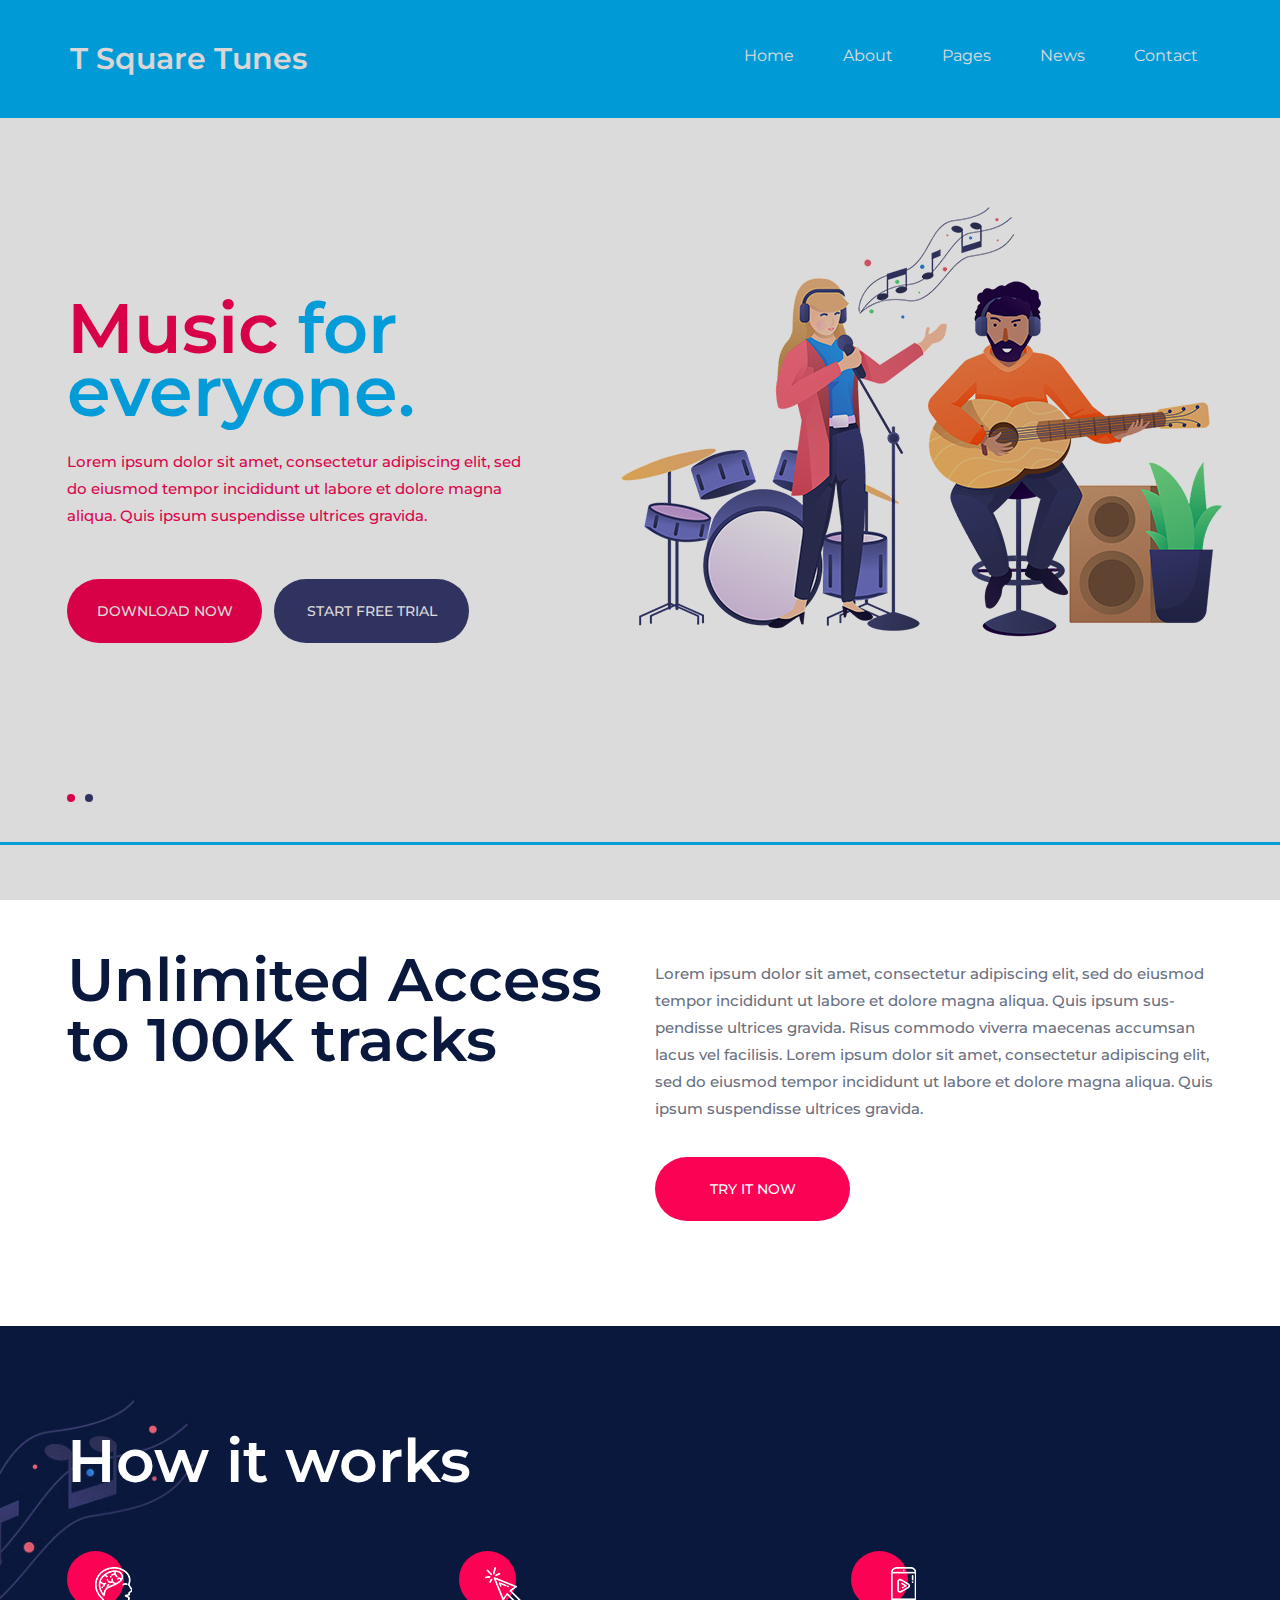
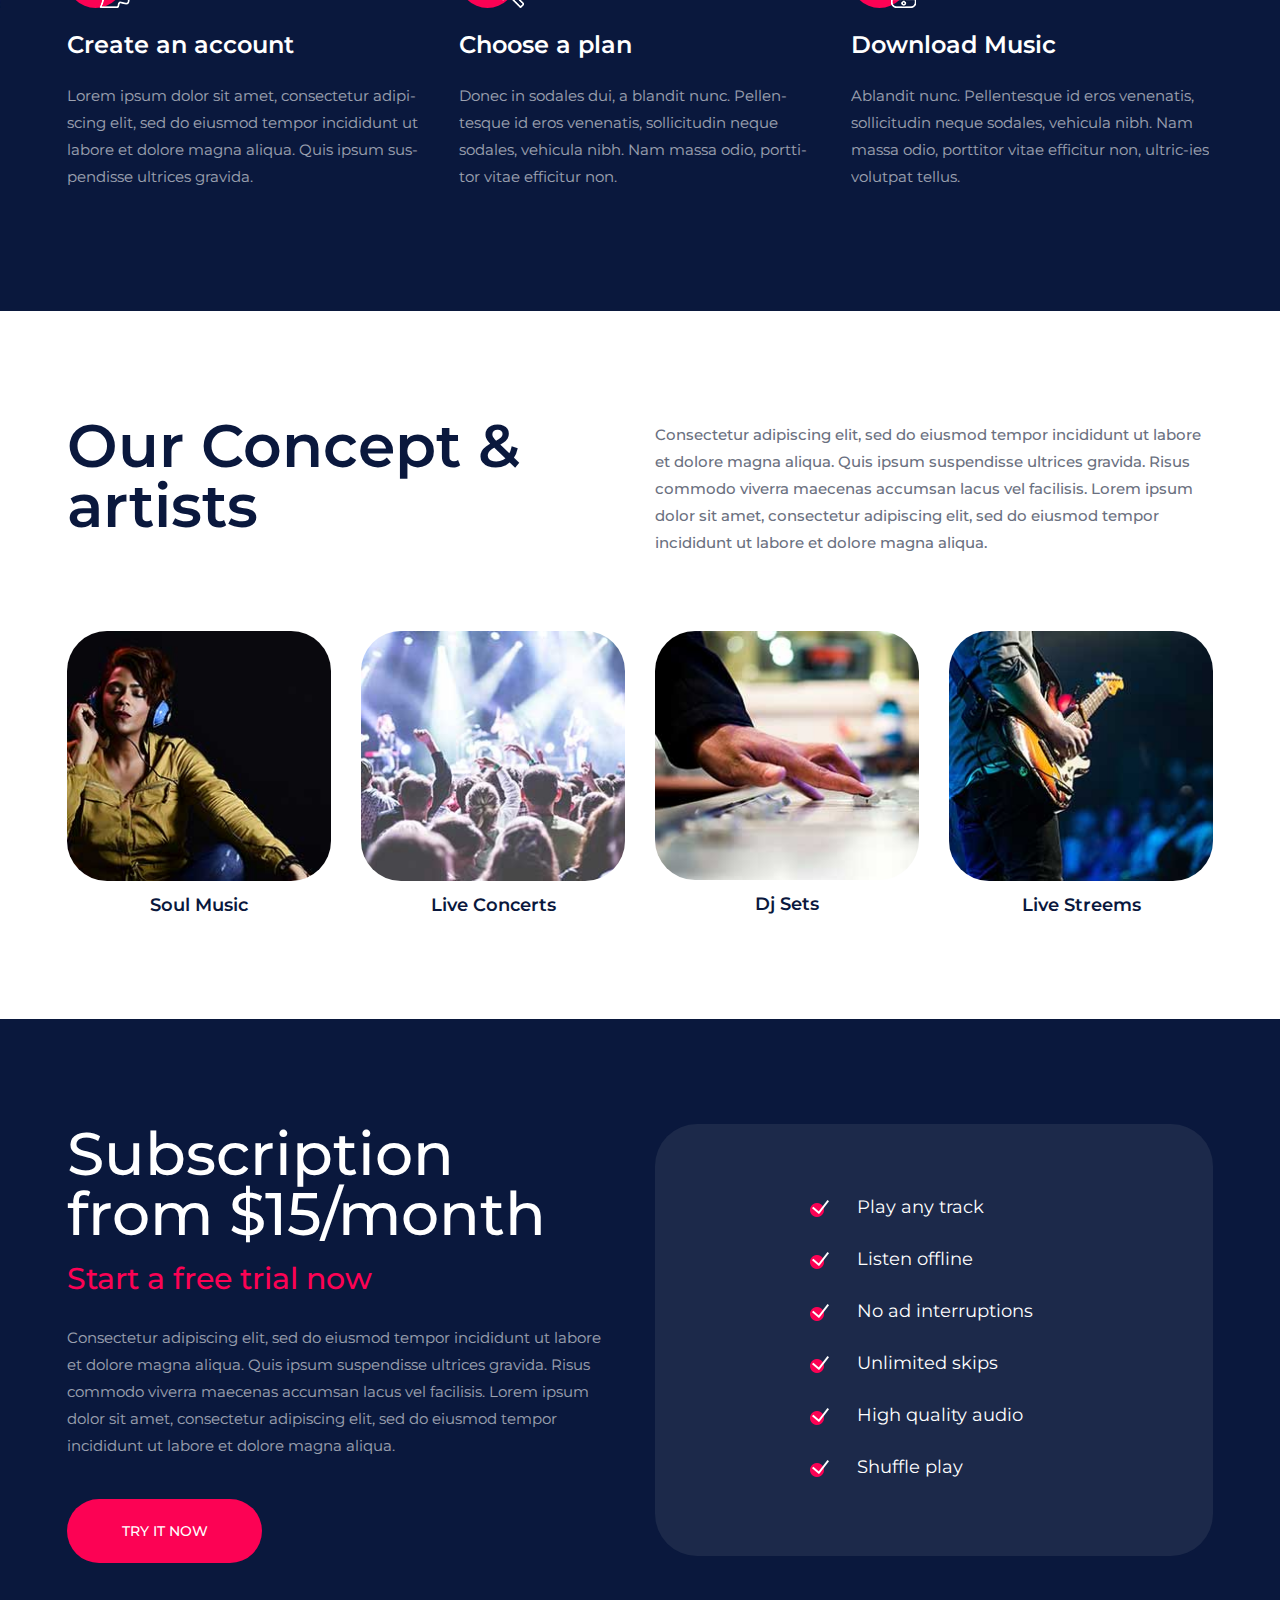
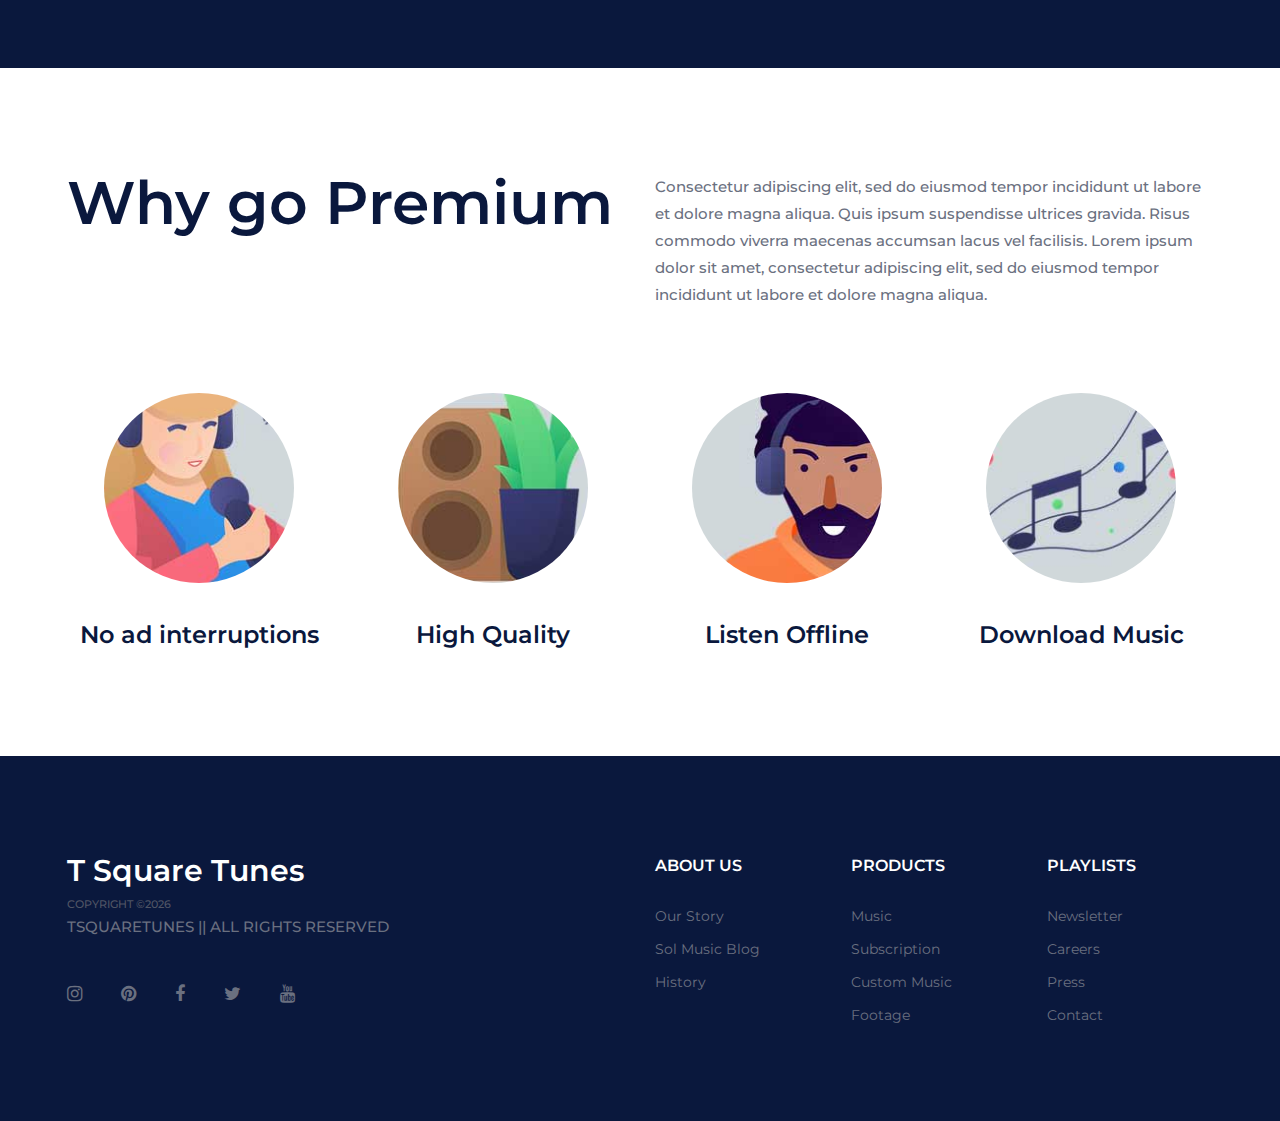
==== commit d8b5b520: "second commit" ====
--- a/index.html
+++ b/index.html
@@ -321,7 +321,7 @@
 				<div class="col-xl-6 col-lg-5 order-lg-1">
 					<h3 style="color: white;">T Square Tunes</h3>
 					<div class="copyright"><!-- Link back to Colorlib can't be removed. Template is licensed under CC BY 3.0. -->
-Copyright &copy;<script>document.write(new Date().getFullYear());</script><p> tsquaretunes | All Rights Reserved</p> 
+Copyright &copy;<script>document.write(new Date().getFullYear());</script><p> tsquaretunes || All Rights Reserved</p> 
 <!-- Link back to Colorlib can't be removed. Template is licensed under CC BY 3.0. --></div>
 					<div class="social-links">
 						<a href=""><i class="fa fa-instagram"></i></a>
